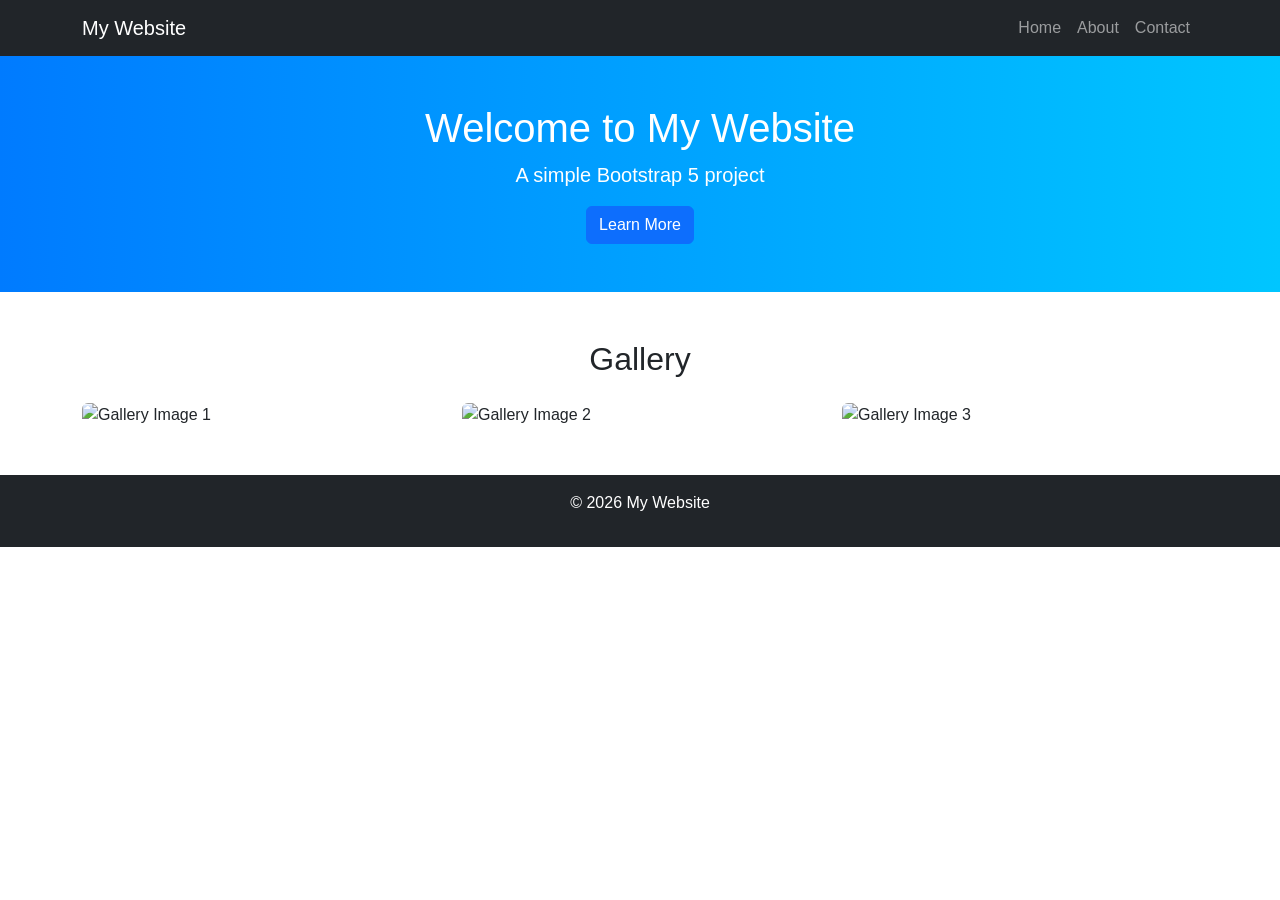
==== Website/index.html @ b6d765af "Add complete website" ====
<!DOCTYPE html>
<html lang="en">
<head>
  <meta charset="UTF-8">
  <meta name="viewport" content="width=device-width, initial-scale=1.0">
  <title>My Website - Home</title>
  <link href="https://cdn.jsdelivr.net/npm/bootstrap@5.3.2/dist/css/bootstrap.min.css" rel="stylesheet">
  <link rel="stylesheet" href="style.css">
</head>
<body>
  <!-- Navbar -->
  <nav class="navbar navbar-expand-lg navbar-dark bg-dark">
    <div class="container">
      <a class="navbar-brand" href="index.html">My Website</a>
      <div class="collapse navbar-collapse">
        <ul class="navbar-nav ms-auto">
          <li class="nav-item"><a class="nav-link" href="index.html">Home</a></li>
          <li class="nav-item"><a class="nav-link" href="about.html">About</a></li>
          <li class="nav-item"><a class="nav-link" href="contact.html">Contact</a></li>
        </ul>
      </div>
    </div>
  </nav>

  <!-- Hero Section -->
  <header class="bg-light text-center p-5">
    <h1>Welcome to My Website</h1>
    <p class="lead">A simple Bootstrap 5 project</p>
    <a href="about.html" class="btn btn-primary">Learn More</a>
  </header>

  <!-- Gallery Section -->
<section class="container my-5">
  <h2 class="text-center mb-4">Gallery</h2>
  <div class="row">
    <div class="col-md-4">
      <img src="images/pic1.jpg.jpg" class="img-fluid rounded" alt="Gallery Image 1">
    </div>
    <div class="col-md-4">
      <img src="images/pic2.jpg.jpg" class="img-fluid rounded" alt="Gallery Image 2">
    </div>
    <div class="col-md-4">
      <img src="images/pic3.jpg.jpg" class="img-fluid rounded" alt="Gallery Image 3">
    </div>
  </div>
</section>

  <!-- Footer -->
  <footer class="bg-dark text-white text-center p-3">
    <p>&copy; 2026 My Website</p>
  </footer>
</body>
</html>
---- Website/style.css ----
body {
  font-family: Arial, sans-serif;
}
header {
  background: linear-gradient(to right, #007bff, #00c6ff);
  color: white;
}
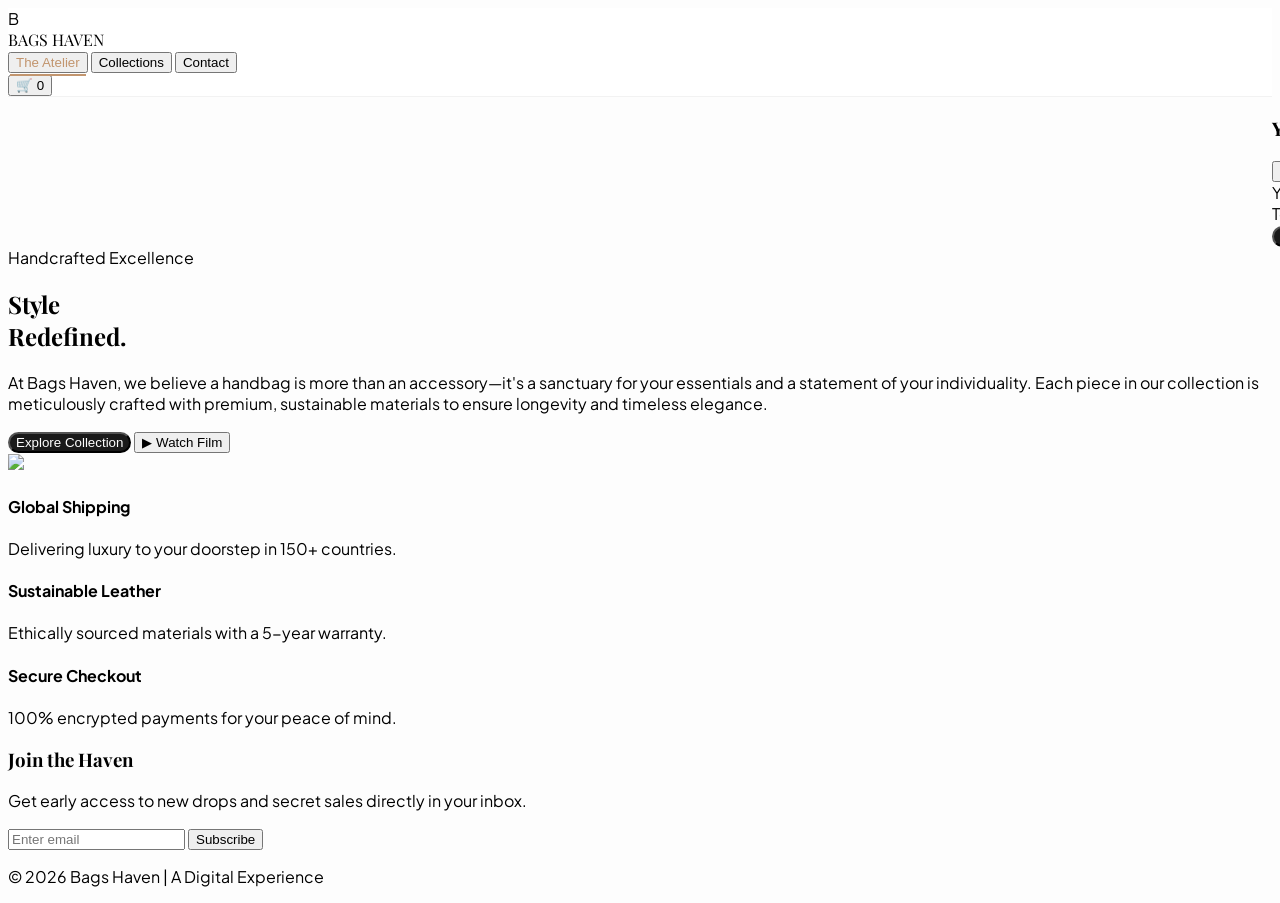
==== commit 74ff9187: "BAGS HAVEN WEBSITE" ====
--- a/Website/index.html
+++ b/Website/index.html
@@ -1,53 +1,241 @@
 <!DOCTYPE html>
 <html lang="en">
 <head>
-  <meta charset="UTF-8">
-  <meta name="viewport" content="width=device-width, initial-scale=1.0">
-  <title>My Website - Home</title>
-  <link href="https://cdn.jsdelivr.net/npm/bootstrap@5.3.2/dist/css/bootstrap.min.css" rel="stylesheet">
-  <link rel="stylesheet" href="style.css">
+    <meta charset="UTF-8">
+    <meta name="viewport" content="width=device-width, initial-scale=1.0">
+    <title>Bags Haven | Luxury Handbags & Accessories</title>
+    <script src="https://cdn.tailwindcss.com"></script>
+    <link href="https://fonts.googleapis.com/css2?family=Playfair+Display:wght@700&family=Plus+Jakarta+Sans:wght@300;400;600&display=swap" rel="stylesheet">
+    <style>
+        :root { --accent: #c2956e; --dark: #1a1a1a; }
+        body { font-family: 'Plus Jakarta Sans', sans-serif; background-color: #fdfdfd; scroll-behavior: smooth; }
+        h1, h2, .brand-font { font-family: 'Playfair Display', serif; }
+        
+        .glass-morphism { background: rgba(255, 255, 255, 0.85); backdrop-filter: blur(20px); border-bottom: 1px solid rgba(0,0,0,0.05); }
+        .btn-primary { background-color: var(--dark); color: white; transition: all 0.3s; border-radius: 50px; }
+        .btn-primary:hover { background-color: var(--accent); transform: translateY(-2px); shadow: 0 10px 20px rgba(194, 149, 110, 0.3); }
+        
+        .bag-card { transition: all 0.4s cubic-bezier(0.165, 0.84, 0.44, 1); }
+        .bag-card:hover { transform: translateY(-12px); box-shadow: 0 20px 40px rgba(0,0,0,0.08); }
+        
+        .active-nav { color: var(--accent); position: relative; }
+        .active-nav::after { content: ''; position: absolute; bottom: -5px; left: 0; width: 100%; height: 2px; background: var(--accent); }
+        .hidden-page { display: none; }
+        
+        /* Floating Cart Styles */
+        #cart-drawer { transition: transform 0.4s ease-in-out; transform: translateX(100%); }
+        #cart-drawer.open { transform: translateX(0); }
+    </style>
 </head>
 <body>
-  <!-- Navbar -->
-  <nav class="navbar navbar-expand-lg navbar-dark bg-dark">
-    <div class="container">
-      <a class="navbar-brand" href="index.html">My Website</a>
-      <div class="collapse navbar-collapse">
-        <ul class="navbar-nav ms-auto">
-          <li class="nav-item"><a class="nav-link" href="index.html">Home</a></li>
-          <li class="nav-item"><a class="nav-link" href="about.html">About</a></li>
-          <li class="nav-item"><a class="nav-link" href="contact.html">Contact</a></li>
-        </ul>
-      </div>
-    </div>
-  </nav>
-
-  <!-- Hero Section -->
-  <header class="bg-light text-center p-5">
-    <h1>Welcome to My Website</h1>
-    <p class="lead">A simple Bootstrap 5 project</p>
-    <a href="about.html" class="btn btn-primary">Learn More</a>
-  </header>
-
-  <!-- Gallery Section -->
-<section class="container my-5">
-  <h2 class="text-center mb-4">Gallery</h2>
-  <div class="row">
-    <div class="col-md-4">
-      <img src="images/pic1.jpg.jpg" class="img-fluid rounded" alt="Gallery Image 1">
-    </div>
-    <div class="col-md-4">
-      <img src="images/pic2.jpg.jpg" class="img-fluid rounded" alt="Gallery Image 2">
-    </div>
-    <div class="col-md-4">
-      <img src="images/pic3.jpg.jpg" class="img-fluid rounded" alt="Gallery Image 3">
-    </div>
-  </div>
-</section>
-
-  <!-- Footer -->
-  <footer class="bg-dark text-white text-center p-3">
-    <p>&copy; 2026 My Website</p>
-  </footer>
+
+    <!-- Header & Navigation -->
+    <nav class="glass-morphism sticky top-0 z-50 px-8 py-4 flex items-center justify-between">
+        <div class="flex items-center gap-3">
+            <div class="w-10 h-10 bg-[#1a1a1a] rounded-full flex items-center justify-center text-[#c2956e] font-bold text-xl italic">B</div>
+            <span class="text-2xl font-bold tracking-tighter brand-font">BAGS HAVEN</span>
+        </div>
+        
+        <div class="hidden md:flex gap-10 font-semibold text-[11px] uppercase tracking-[0.2em] text-gray-400">
+            <button onclick="showPage('home')" id="nav-home" class="active-nav hover:text-black transition">The Atelier</button>
+            <button onclick="showPage('collections')" id="nav-collections" class="hover:text-black transition">Collections</button>
+            <button onclick="showPage('contact')" id="nav-contact" class="hover:text-black transition">Contact</button>
+        </div>
+
+        <div class="flex items-center gap-6">
+            <button onclick="toggleCart()" class="relative">
+                <span>🛒</span>
+                <span id="cart-count" class="absolute -top-2 -right-2 bg-[#c2956e] text-white text-[10px] w-4 h-4 rounded-full flex items-center justify-center">0</span>
+            </button>
+        </div>
+    </nav>
+
+    <!-- SHOPPING CART DRAWER -->
+    <div id="cart-overlay" onclick="toggleCart()" class="fixed inset-0 bg-black/20 z-[60] hidden"></div>
+    <div id="cart-drawer" class="fixed right-0 top-0 h-full w-80 bg-white z-[70] shadow-2xl p-8 flex flex-col">
+        <div class="flex justify-between items-center mb-8">
+            <h3 class="brand-font text-2xl">Your Bag</h3>
+            <button onclick="toggleCart()" class="text-gray-400 hover:text-black">✕</button>
+        </div>
+        <div id="cart-items" class="flex-1 overflow-y-auto text-sm text-gray-500">
+            Your cart is currently empty.
+        </div>
+        <div class="border-t pt-6 mt-6">
+            <div class="flex justify-between font-bold mb-4">
+                <span>Total:</span>
+                <span id="cart-total">$0.00</span>
+            </div>
+            <button class="w-full py-4 btn-primary font-bold uppercase text-xs tracking-widest">Checkout Now</button>
+        </div>
+    </div>
+
+    <!-- HOME PAGE -->
+    <div id="page-home">
+        <!-- Hero Section -->
+        <section class="container mx-auto px-6 py-20 flex flex-col lg:flex-row items-center gap-16">
+            <div class="lg:w-1/2 space-y-8">
+                <span class="text-[#c2956e] font-bold text-xs uppercase tracking-[0.3em]">Handcrafted Excellence</span>
+                <h1 class="text-8xl font-bold text-gray-900 leading-[0.9]">Style <br>Redefined.</h1>
+                <p class="text-gray-500 text-lg leading-relaxed max-w-lg">
+                    At Bags Haven, we believe a handbag is more than an accessory—it's a sanctuary for your essentials and a statement of your individuality. Each piece in our collection is meticulously crafted with premium, sustainable materials to ensure longevity and timeless elegance.
+                </p>
+                <div class="flex gap-6 pt-4">
+                    <button onclick="showPage('collections')" class="px-12 py-5 btn-primary font-bold uppercase text-xs tracking-[0.2em] shadow-xl">Explore Collection</button>
+                    <button class="flex items-center gap-3 font-bold text-xs uppercase tracking-widest hover:text-[#c2956e] transition">
+                        <span>▶</span> Watch Film
+                    </button>
+                </div>
+            </div>
+            <div class="lg:w-1/2 relative">
+                <div class="absolute -top-10 -left-10 w-32 h-32 bg-[#f4ece6] rounded-full -z-10 animate-pulse"></div>
+                <img src="https://images.unsplash.com/photo-1548036328-c9fa89d128fa?auto=format&fit=crop&w=1000&q=80" 
+                     class="rounded-[60px] shadow-2xl transform rotate-3 hover:rotate-0 transition-transform duration-700">
+            </div>
+        </section>
+
+        <!-- Features Bar -->
+        <section class="bg-[#1a1a1a] py-12 text-white">
+            <div class="container mx-auto px-6 grid grid-cols-1 md:grid-cols-3 text-center gap-8">
+                <div>
+                    <h4 class="text-[#c2956e] font-bold mb-2">Global Shipping</h4>
+                    <p class="text-xs text-gray-400">Delivering luxury to your doorstep in 150+ countries.</p>
+                </div>
+                <div class="border-x border-gray-800">
+                    <h4 class="text-[#c2956e] font-bold mb-2">Sustainable Leather</h4>
+                    <p class="text-xs text-gray-400">Ethically sourced materials with a 5-year warranty.</p>
+                </div>
+                <div>
+                    <h4 class="text-[#c2956e] font-bold mb-2">Secure Checkout</h4>
+                    <p class="text-xs text-gray-400">100% encrypted payments for your peace of mind.</p>
+                </div>
+            </div>
+        </section>
+    </div>
+
+    <!-- COLLECTIONS PAGE -->
+    <div id="page-collections" class="hidden-page container mx-auto px-6 py-20">
+        <div class="flex flex-col md:flex-row justify-between items-end mb-16 gap-6">
+            <div>
+                <h2 class="text-5xl font-bold mb-4">The Collection</h2>
+                <p class="text-gray-400">Showing 10 of our most coveted designs</p>
+            </div>
+            <div class="flex gap-4">
+                <button class="px-6 py-2 border rounded-full text-xs font-bold hover:bg-black hover:text-white transition">Totes</button>
+                <button class="px-6 py-2 border rounded-full text-xs font-bold hover:bg-black hover:text-white transition">Clutches</button>
+                <button class="px-6 py-2 border rounded-full text-xs font-bold hover:bg-black hover:text-white transition">Backpacks</button>
+            </div>
+        </div>
+
+        <div class="grid grid-cols-1 md:grid-cols-2 lg:grid-cols-5 gap-10">
+            <!-- Dynamic Bag Grid -->
+            <script>
+                const bagData = [
+                    { id: 1, name: 'Sienna Tote', price: 240, img: 'https://images.unsplash.com/photo-1584917865442-de89df76afd3' },
+                    { id: 3, name: 'Atlas Satchel', price: 320, img: 'https://images.unsplash.com/photo-1590874103328-eac38a683ce7' },
+                    { id: 4, name: 'Vantage Pack', price: 195, img: 'https://images.unsplash.com/photo-1622560480605-d83c853bc5c3' },
+                    { id: 5, name: 'Iris Crossbody', price: 145, img: 'https://images.unsplash.com/photo-1594223274512-ad4803739b7c' },
+                    { id: 7, name: 'Bazaar Basket', price: 90, img: 'https://images.unsplash.com/photo-1523779105320-d1cd346ff52b' },
+                    { id: 9, name: 'Studio Brief', price: 210, img: 'https://images.unsplash.com/photo-1598532163257-ae3c6b2524b6' },
+                    { id: 10, name: 'Petit Bucket', price: 130, img: 'https://images.unsplash.com/photo-1575032617751-6ddec2089882' }
+                ];
+
+                document.write(bagData.map(bag => `
+                    <div class="bag-card bg-white rounded-[30px] p-2 relative group">
+                        <div class="overflow-hidden rounded-[25px] aspect-[4/5]">
+                            <img src="${bag.img}?auto=format&fit=crop&w=500&q=80" class="w-full h-full object-cover group-hover:scale-110 transition-transform duration-700">
+                        </div>
+                        <div class="p-4">
+                            <h3 class="font-bold text-gray-800">${bag.name}</h3>
+                            <div class="flex justify-between items-center mt-2">
+                                <span class="text-[#c2956e] font-bold">$${bag.price}</span>
+                                <button onclick="addToCart('${bag.name}', ${bag.price})" class="text-xs font-black uppercase tracking-tighter hover:underline">Add +</button>
+                            </div>
+                        </div>
+                    </div>
+                `).join(''));
+            </script>
+        </div>
+    </div>
+
+    <!-- CONTACT PAGE -->
+    <div id="page-contact" class="hidden-page container mx-auto px-6 py-20">
+        <div class="max-w-4xl mx-auto grid md:grid-cols-2 bg-white rounded-[50px] shadow-2xl overflow-hidden">
+            <div class="bg-[#1a1a1a] p-16 text-white space-y-8">
+                <h2 class="text-4xl brand-font">Visit Our Atelier</h2>
+                <p class="text-gray-400 text-sm leading-relaxed">
+                    Experience the collection in person. Our flagship store in Islamabad offers personalized styling sessions and bespoke embossing services.
+                </p>
+                <div class="space-y-4 text-xs font-bold tracking-widest uppercase">
+                    <p class="text-[#c2956e]">📍 Sector E-9, Islamabad</p>
+                    <p>✉️ hello@bagshaven.com</p>
+                    <p>📞 +92 (51) 123 4567</p>
+                </div>
+            </div>
+            <div class="p-16">
+                <form class="space-y-6">
+                    <input type="text" placeholder="Full Name" class="w-full border-b py-3 focus:border-[#c2956e] outline-none transition">
+                    <input type="email" placeholder="Email Address" class="w-full border-b py-3 focus:border-[#c2956e] outline-none transition">
+                    <textarea placeholder="Message" rows="4" class="w-full border-b py-3 focus:border-[#c2956e] outline-none transition"></textarea>
+                    <button class="w-full py-4 btn-primary font-bold uppercase text-[10px] tracking-widest">Send Message</button>
+                </form>
+            </div>
+        </div>
+    </div>
+
+    <!-- Newsletter Footer -->
+    <footer class="bg-[#f4ece6] mt-20 py-20 px-6 text-center">
+        <h3 class="brand-font text-4xl mb-4">Join the Haven</h3>
+        <p class="text-gray-500 mb-8 max-w-md mx-auto">Get early access to new drops and secret sales directly in your inbox.</p>
+        <div class="max-w-md mx-auto flex gap-2">
+            <input type="email" placeholder="Enter email" class="flex-1 px-6 py-4 rounded-full outline-none">
+            <button class="px-8 py-4 bg-black text-white rounded-full font-bold">Subscribe</button>
+        </div>
+        <p class="mt-20 text-[10px] uppercase tracking-[0.5em] text-gray-400">&copy; 2026 Bags Haven | A Digital Experience</p>
+    </footer>
+
+    <script>
+        let cart = [];
+        let total = 0;
+
+        function showPage(pageId) {
+            document.querySelectorAll('[id^="page-"]').forEach(p => p.classList.add('hidden-page'));
+            document.getElementById('page-' + pageId).classList.remove('hidden-page');
+            document.querySelectorAll('nav button').forEach(b => b.classList.remove('active-nav'));
+            document.getElementById('nav-' + pageId).classList.add('active-nav');
+            window.scrollTo(0,0);
+        }
+
+        function toggleCart() {
+            document.getElementById('cart-drawer').classList.toggle('open');
+            document.getElementById('cart-overlay').classList.toggle('hidden');
+        }
+
+        function addToCart(name, price) {
+            cart.push({name, price});
+            total += price;
+            updateCartUI();
+            toggleCart();
+        }
+
+        function updateCartUI() {
+            const container = document.getElementById('cart-items');
+            const count = document.getElementById('cart-count');
+            const totalEl = document.getElementById('cart-total');
+            
+            count.innerText = cart.length;
+            totalEl.innerText = `$${total.toFixed(2)}`;
+            
+            if(cart.length === 0) {
+                container.innerHTML = "Your cart is currently empty.";
+            } else {
+                container.innerHTML = cart.map(item => `
+                    <div class="flex justify-between mb-4 border-b pb-2">
+                        <span>${item.name}</span>
+                        <span class="font-bold">$${item.price}</span>
+                    </div>
+                `).join('');
+            }
+        }
+    </script>
 </body>
-</html>
+</html>
